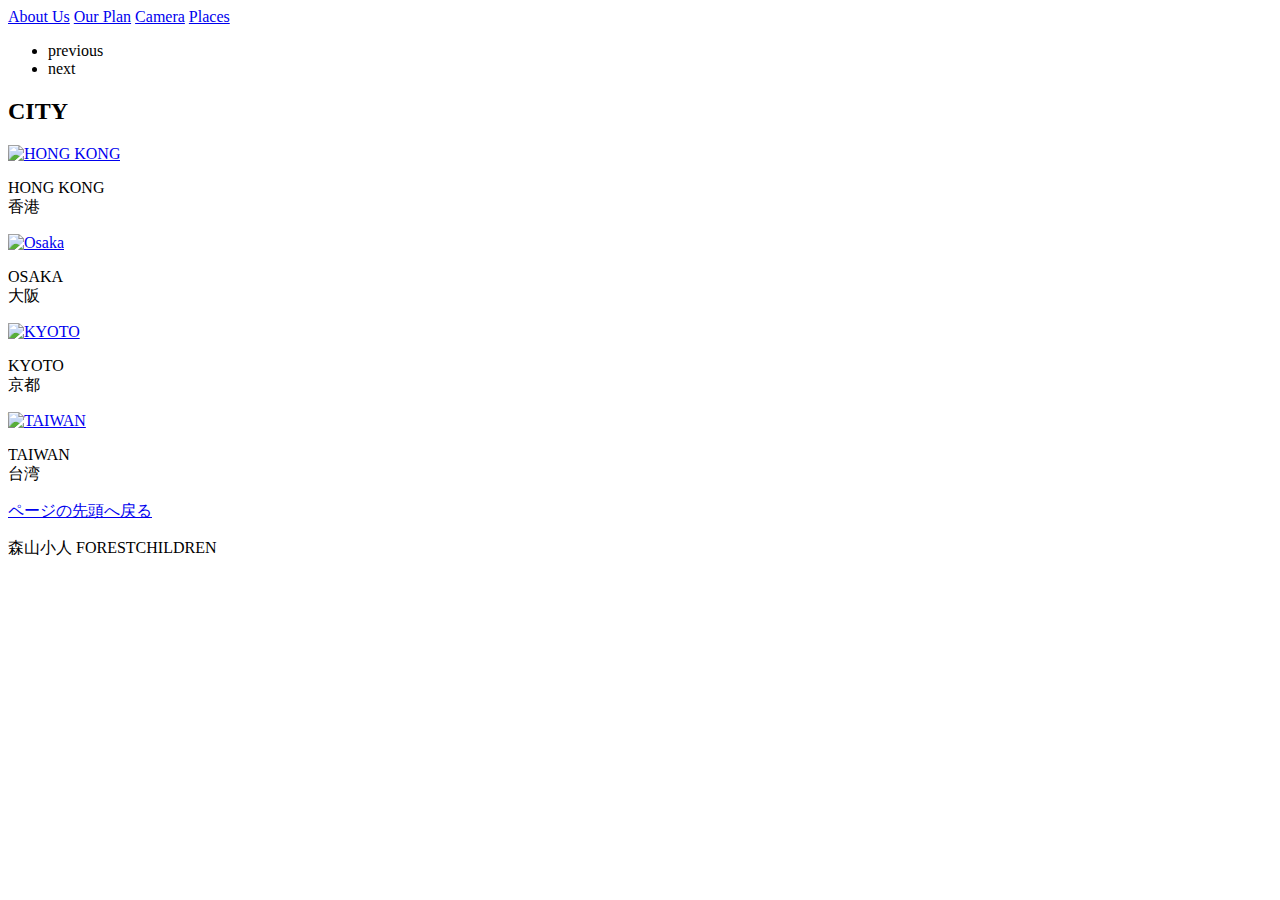
==== index.html @ 2f8fb717 "Create index.html" ====
<DOCTYPE! html>
<meta charset="utf-8">
<html lang="ja">
<head>
 <title>森山小人-Forest Children</title> 
<link rel="stylesheet" href="stylesheet.css">
    </head>
    
<body>
    <header>
      <div class="container">
    <a href="#">About Us</a>
      <a href="#"> Our Plan</a>
      <a href="#"> Camera</a>
      <a href="#">Places</a>
      </div>
</header>
    <main>
    <div class="contents">
        <img id="main">
        <nav>
        <ul>
        <li id="pre">previous</li>
        <li id="next">next</li>
        </ul>
        </nav>
        <ul class="thumbnails">
            
        </ul>
      </div>
      <div class="main">
      <h2>CITY</h2>
      <div class="place_intro">
          <div class="place_pic">
          <a href="#"><img src="img/hongkong_cover.JPG" alt="HONG KONG"></a>
            </div>
          <p class="name">HONG KONG <br>香港</p>
    </div>
     <div class="place_intro">
         <div class="place_pic">
         <a href="#"><img src="img/Osaka.JPG" alt="Osaka"></a>
         </div>
           <p class="name">OSAKA<br>大阪</p>
    </div>
     <div class="place_intro">
         <div class="place_pic">
          <a href="#"><img src="img/Kyoto.JPG" alt="KYOTO"></a>
         </div>
           <p class="name">KYOTO<br>京都</p>
    </div>
     <div class="place_intro">
         <div class="place_pic">
         <a href="#"><img src="img/taiwan.jpg" alt="TAIWAN"></a>
         </div>
          <p class="name">TAIWAN<br>台湾</p>
    </div>
      </div>
    </main>
   <p id="pagetop"><a href="#top">ページの先頭へ戻る</a></p>
     <footer>
    <div class="bottom">
    <p> 森山小人 FORESTCHILDREN</p>          
              </div>
    </footer>
    <script src="main.js"></script>
    </body>
</html>
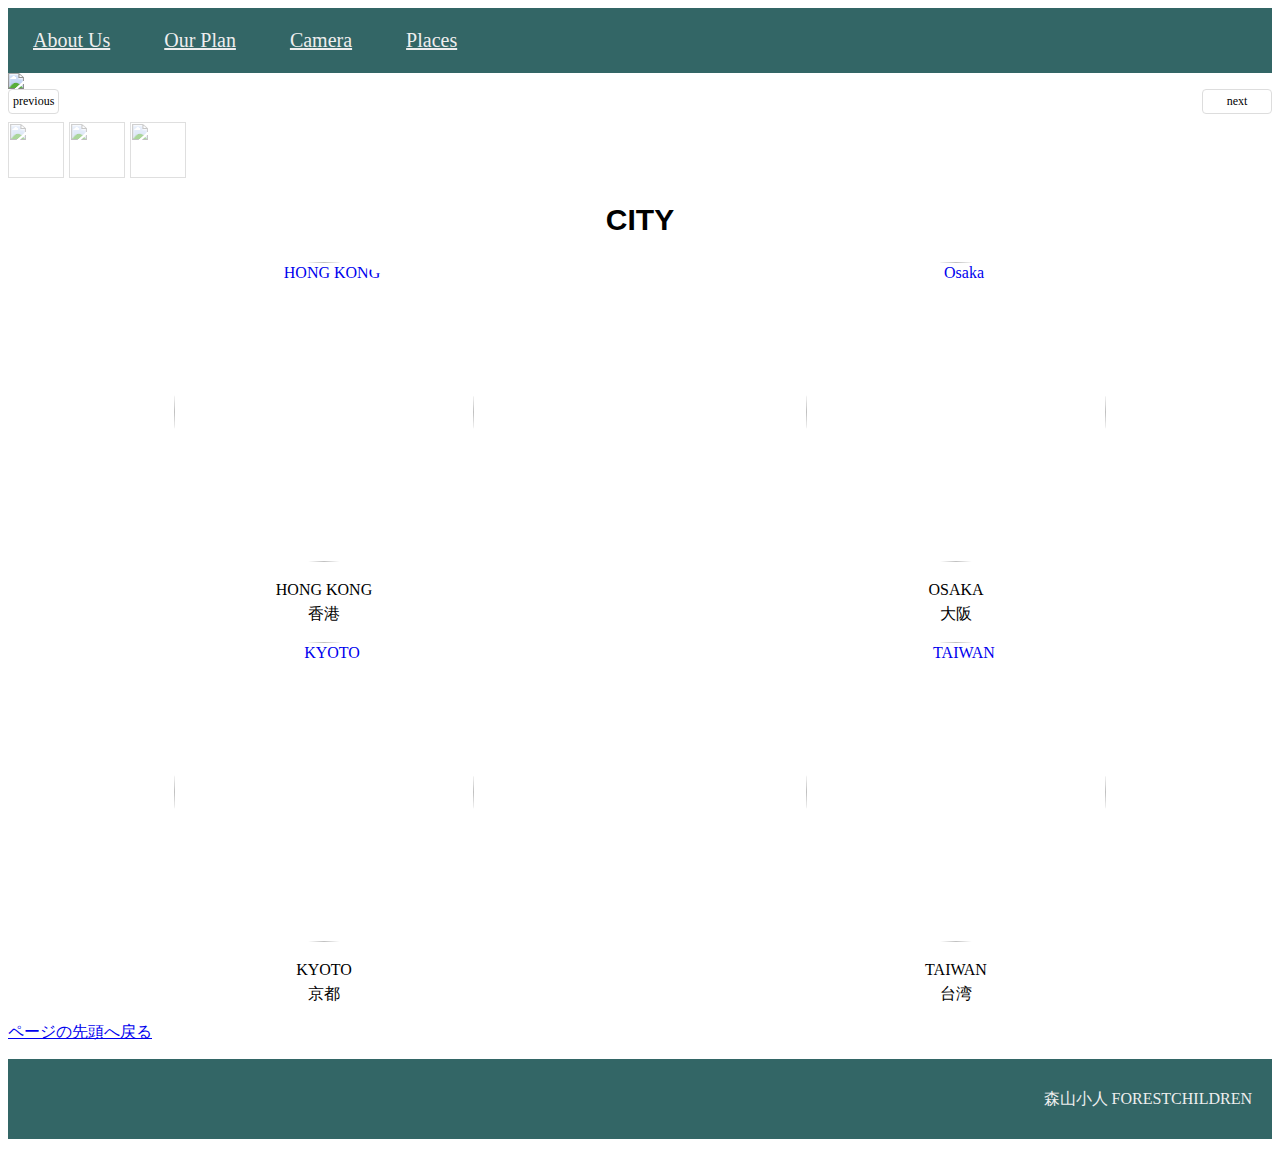
==== commit 7e2f6418: "Add files via upload" ====
--- a/index.html
+++ b/index.html
@@ -64,4 +64,4 @@
     </footer>
     <script src="main.js"></script>
     </body>
-</html>
+</html>--- a/stylesheet.css
+++ b/stylesheet.css
@@ -0,0 +1,137 @@
+@charset"utf-8";
+
+
+
+.container, main, header, footer{
+    width: auto;
+}
+
+@media(max-width:450px){
+    width:auto;
+}
+
+header{
+   line-height: 65px;
+    background-color: #336666;
+    height: 65px;
+}
+
+.container a{
+    padding-right:25px;
+    padding-left: 25px;
+    display: inline-block;  
+    color: #EEEEEE;
+    text-align: center;
+    font-size: 20px;
+    
+}
+
+ul{
+    list-style-type: none;
+    padding: 0;
+    margin: 0;
+}
+
+#prev,
+#next{
+    width: 60px;
+}
+
+nav li{
+    border: 1px solid #ddd;
+    border-radius: 4px;
+    font-size: 12px;
+    padding: 4px;
+    text-align: center;
+    cursor: pointer;
+    user-select: none;
+}
+
+nav li :hover{
+    background-color: #f8f8f8; 
+}
+
+.thumbnails{
+    display: grid;
+    gap:5px;
+    grid-template-columns: repeat(5, 56px);
+}
+
+.thumbnails li{
+    cursor: pointer;
+    opacity: 0.5;
+}
+
+.thumbnails li:hover{
+    opacity: 1;
+}
+
+img{
+    
+    vertical-align: bottom;
+}
+
+#main{
+    width: auto;
+    height:auto;
+    margin-bottom: 8px;
+    display: inline-block;
+    margin: 0 auto;
+}
+
+nav{
+    margin-bottom: 8px
+}
+
+nav ul{
+    display: flex;
+    justify-content: space-between;
+}
+
+.thumbnails img{
+    width: 56px;
+}
+
+.container a:hover{
+    transition: 0.8s;
+    background-color: #2F4F4F;
+}
+
+.place_intro img{
+    border-radius: 100%;
+    height: 300px;
+    width: 300px;
+}
+
+.place_intro a:hover{
+    opacity: 0.8;
+    transition: 0.8s;
+}
+
+.place_intro{
+    float: left;
+    width: 50%;
+    text-align: center;
+}
+
+.name{
+    width: 80%;
+    display: inline-block;
+    text-align: center;
+    line-height: 1.5;
+}
+
+.main h2{
+    text-align: center;
+    font-family: sans-serif;
+    font-size: 30px;
+}
+
+footer{
+    clear: both;
+    background-color: #336666;
+    line-height: 5;
+    text-align: right;
+    padding-right: 20px;
+    color: #EEEEEE;
+}
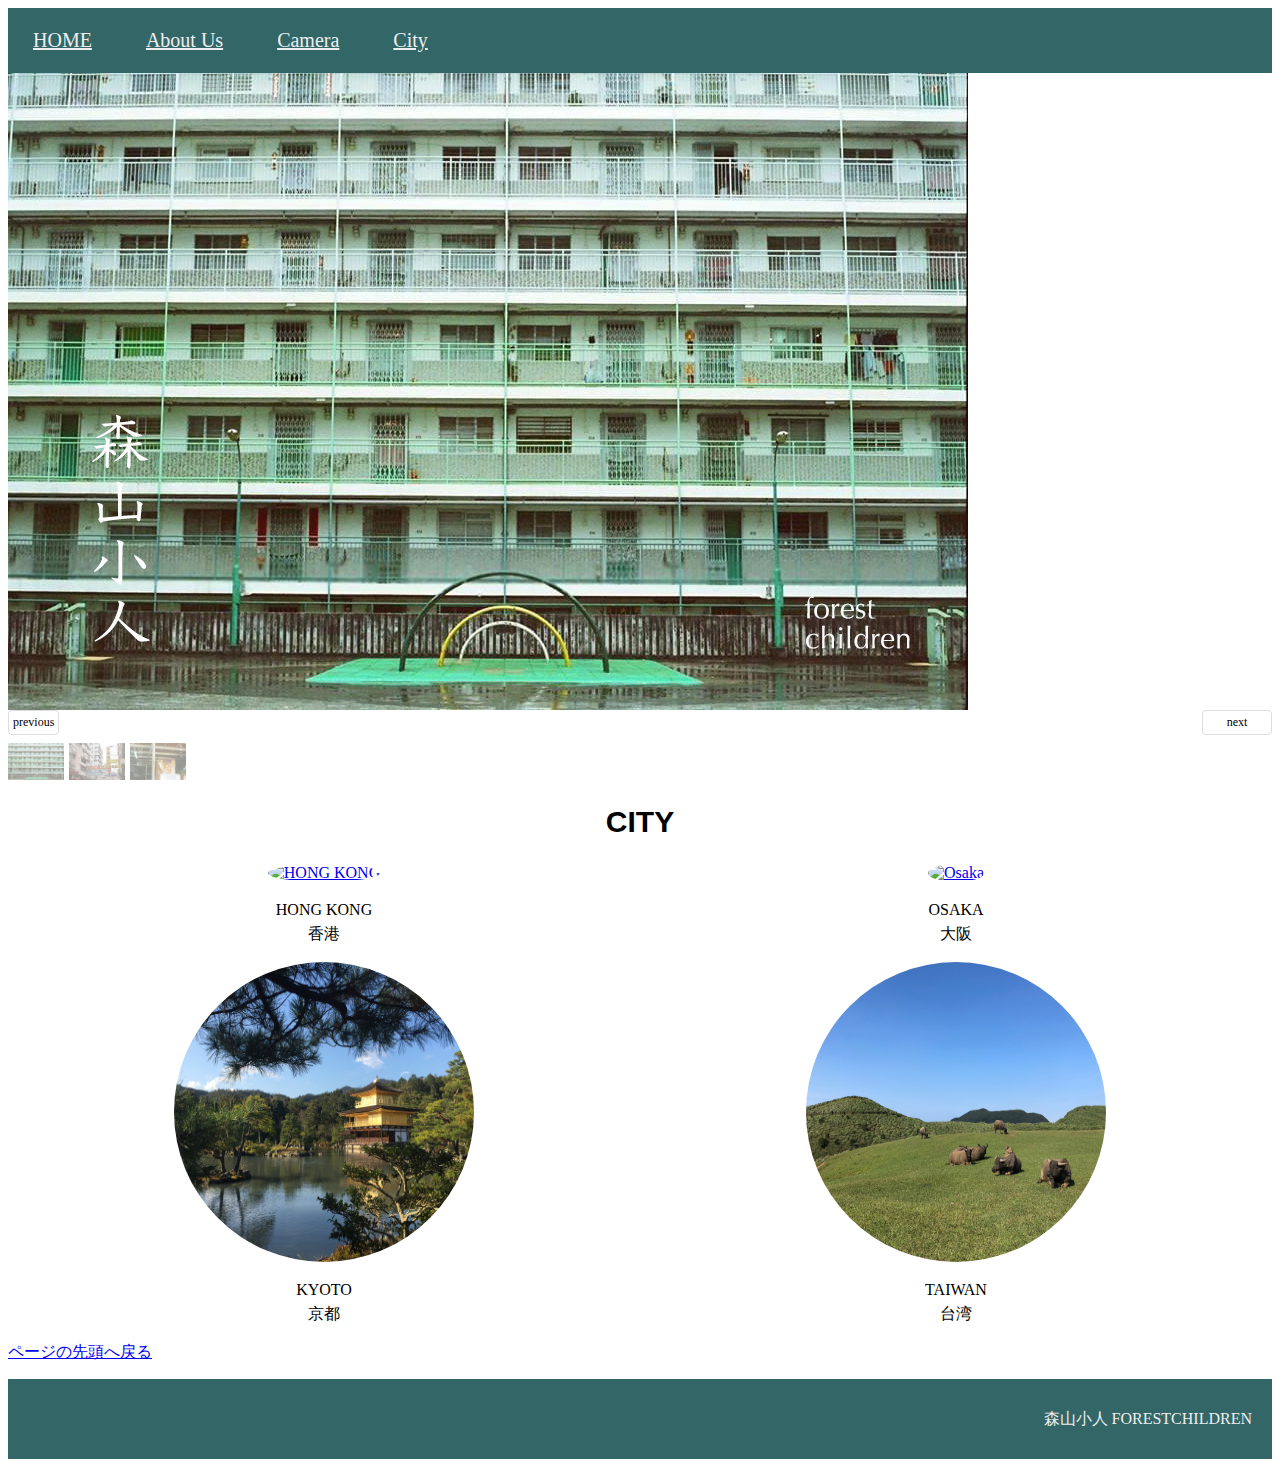
==== commit e5cdf1c3: "Add files via upload" ====
--- a/index.html
+++ b/index.html
@@ -1,18 +1,19 @@
-<DOCTYPE! html>
+<!DOCTYPE html>
 <meta charset="utf-8">
 <html lang="ja">
 <head>
- <title>森山小人-Forest Children</title> 
+ <title>森山小人-Forest Children</title>
+<meta name="description" content="森山小人-Forest Children">
 <link rel="stylesheet" href="stylesheet.css">
     </head>
     
 <body>
     <header>
       <div class="container">
-    <a href="#">About Us</a>
-      <a href="#"> Our Plan</a>
+     <a href="index.html"> HOME</a>
+    <a href="aboutus.html">About Us</a>
       <a href="#"> Camera</a>
-      <a href="#">Places</a>
+      <a href="#">City</a>
       </div>
 </header>
     <main>
--- a/stylesheet.css
+++ b/stylesheet.css
@@ -135,3 +135,15 @@
     padding-right: 20px;
     color: #EEEEEE;
 }
+
+
+/*ABOUTUS*/
+.propic{
+   height: 200px;
+   width: 300px;
+   border-radius: 100%;
+   margin-right: 200px;
+   margin-bottom: 50px;
+}
+
+
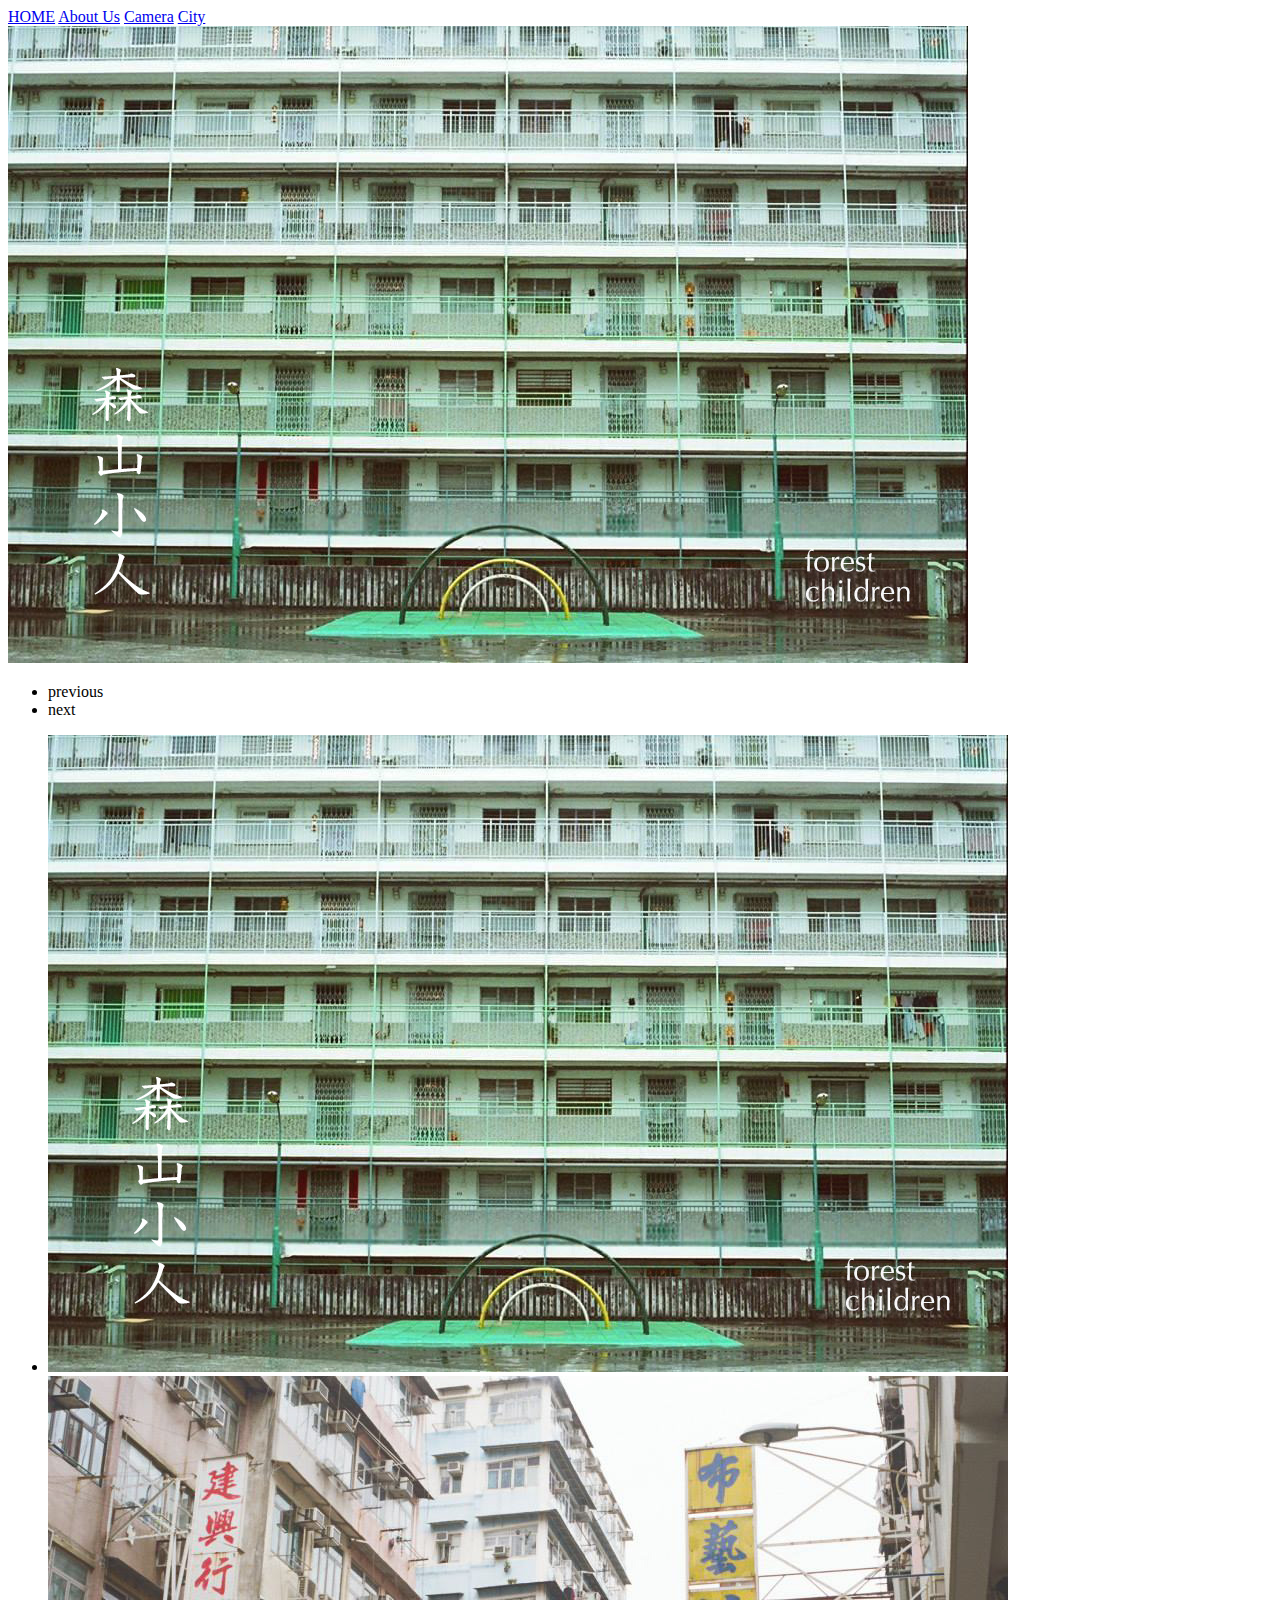
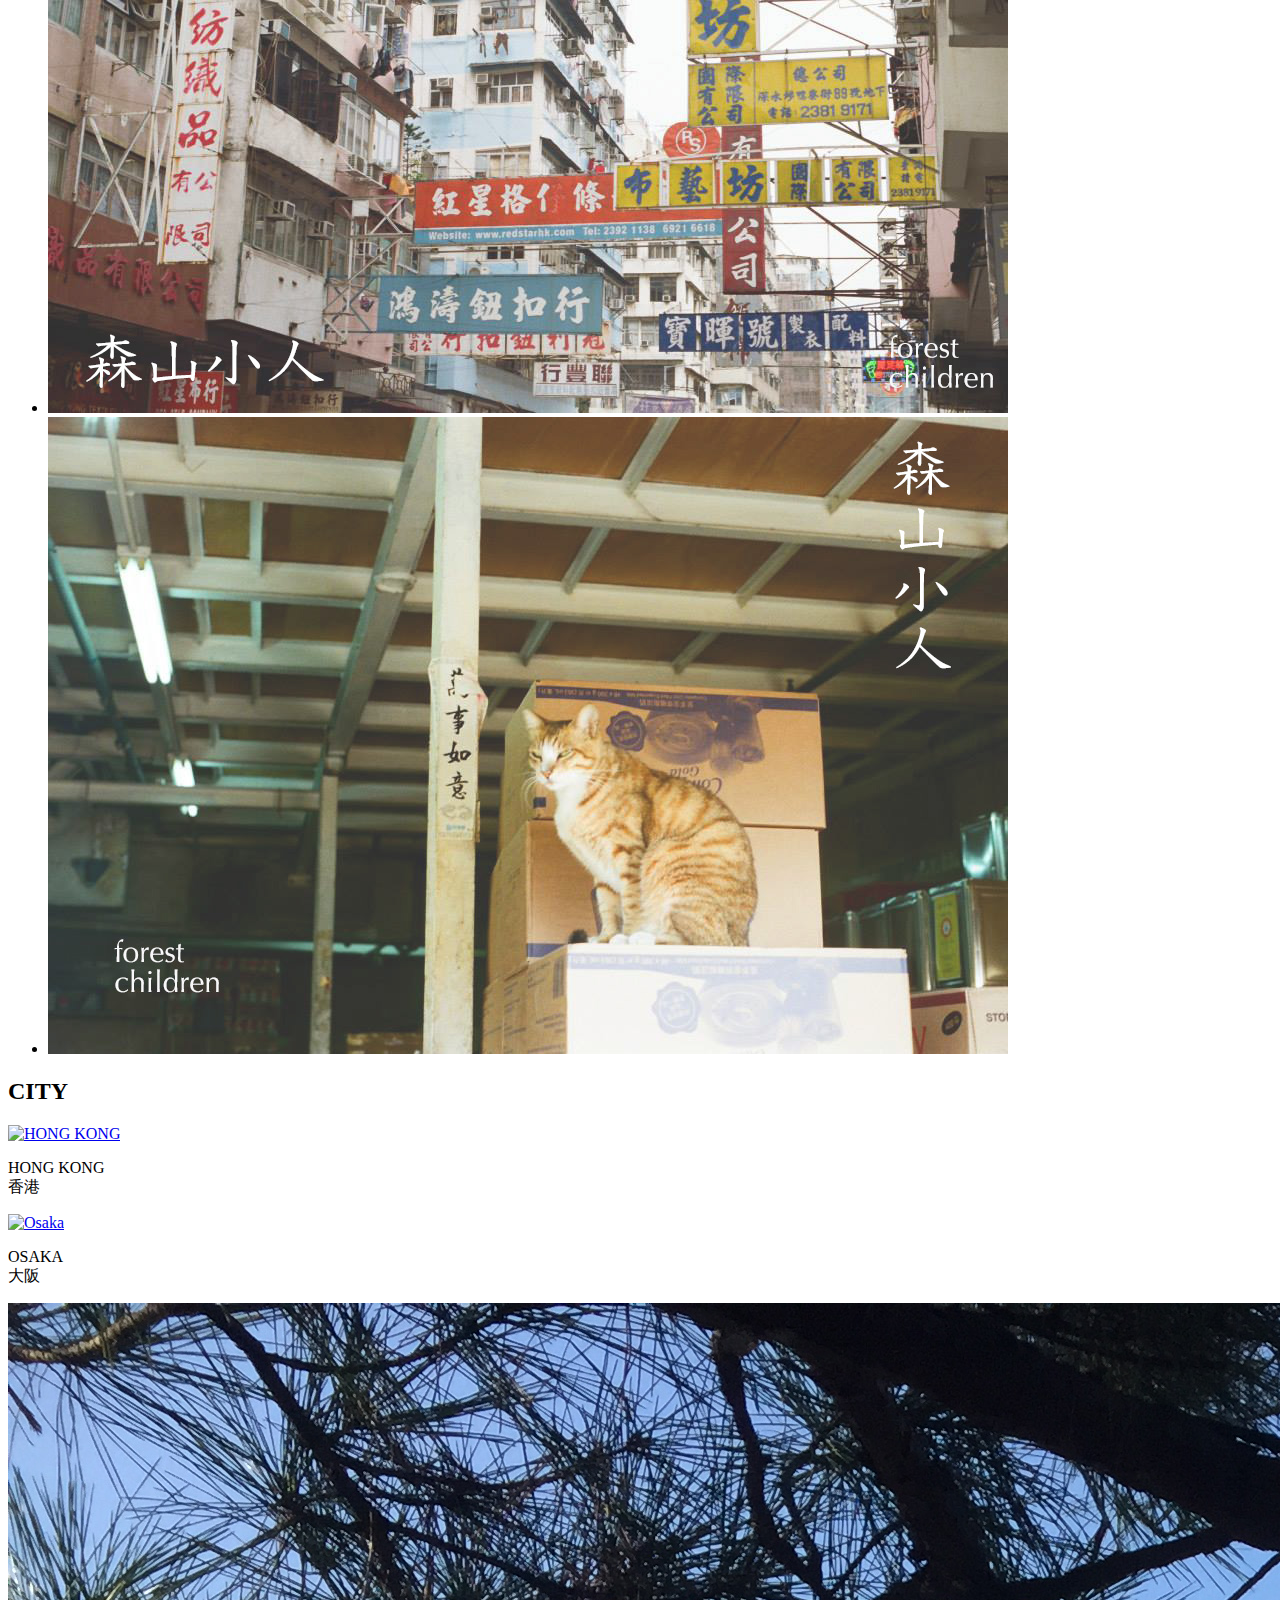
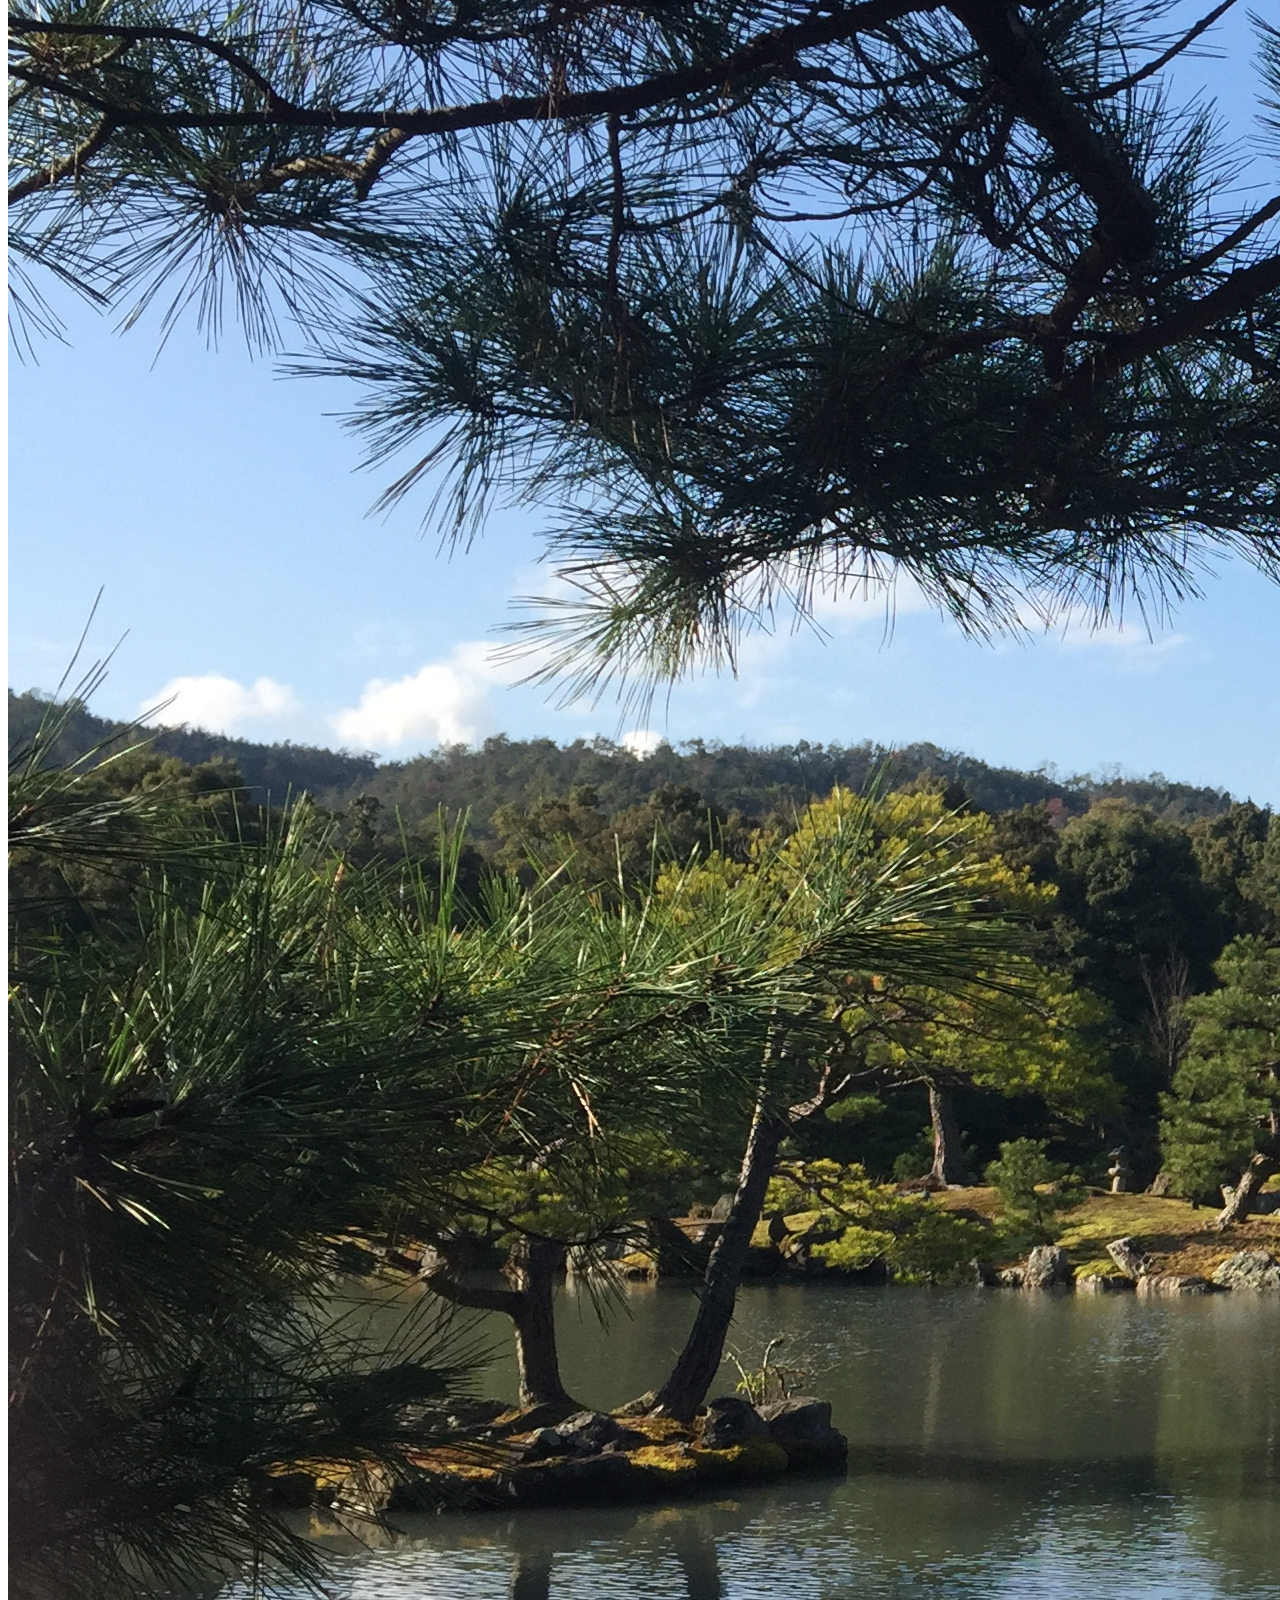
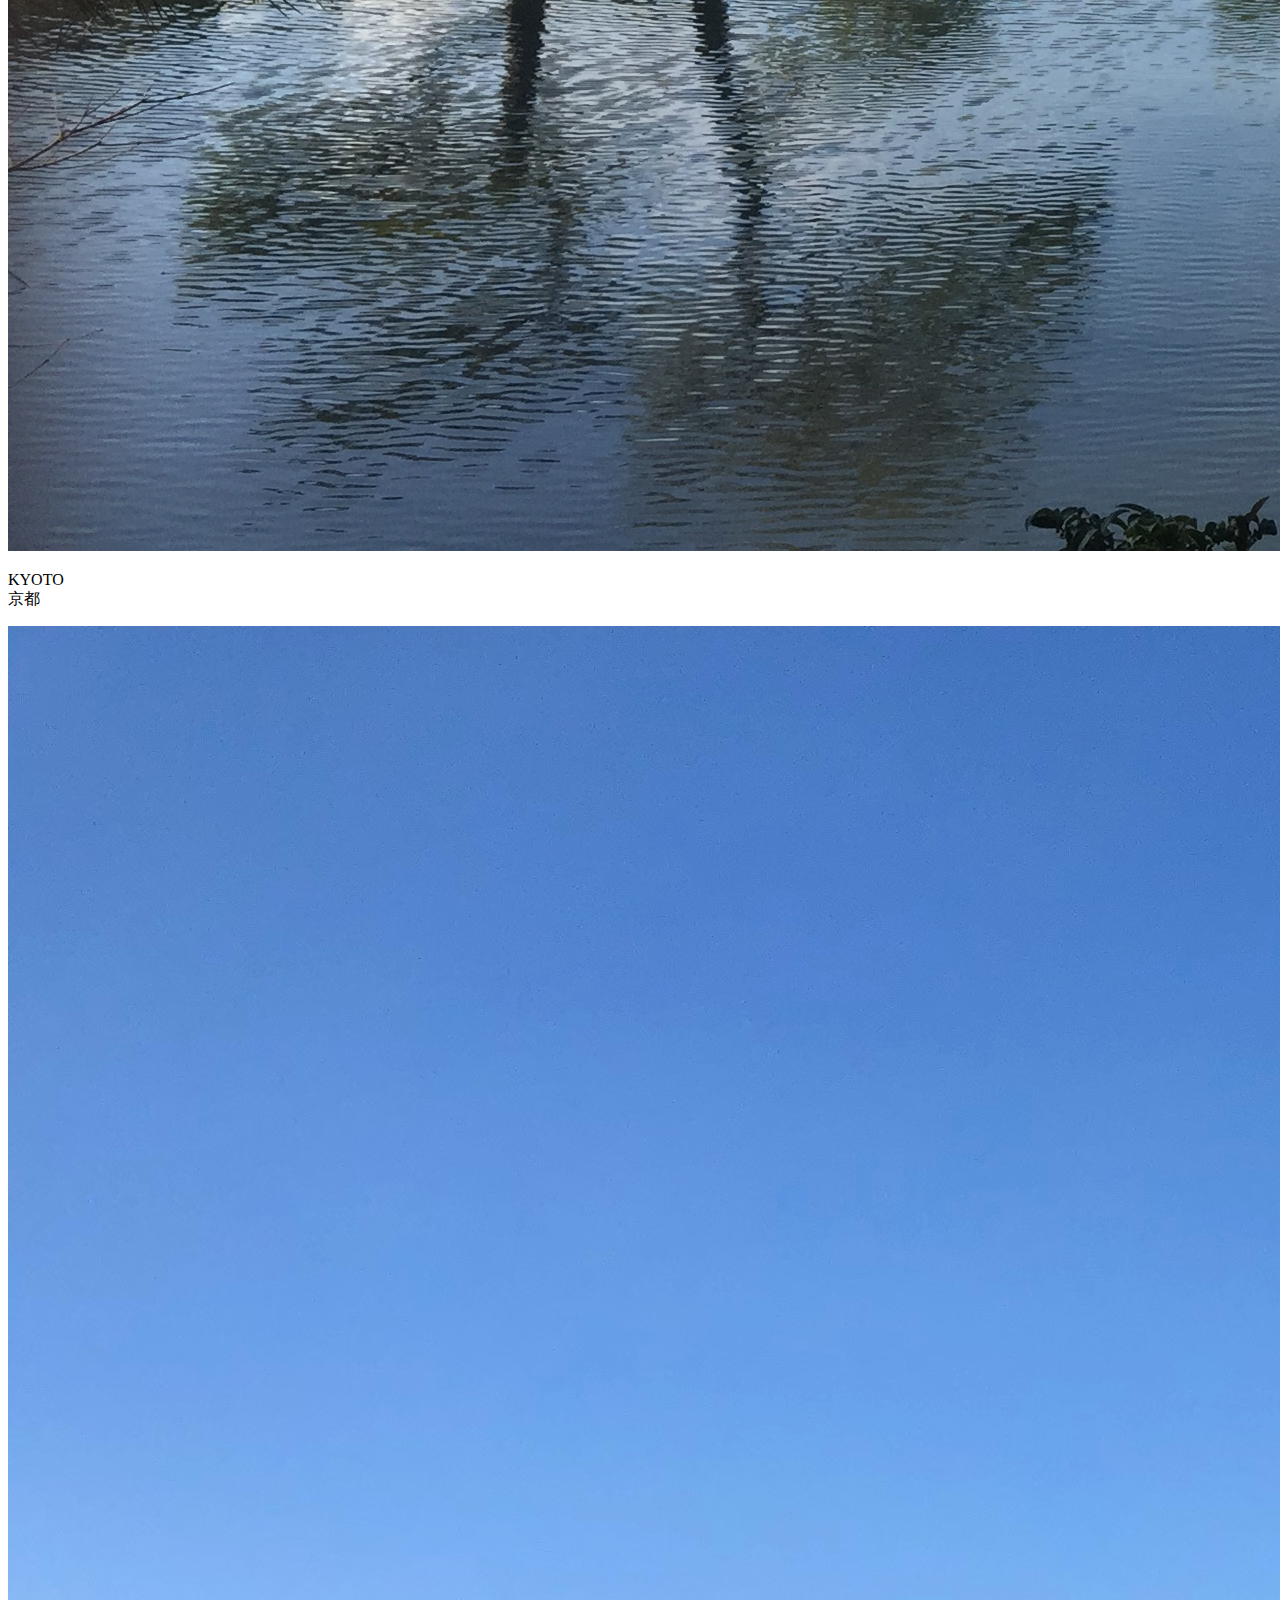
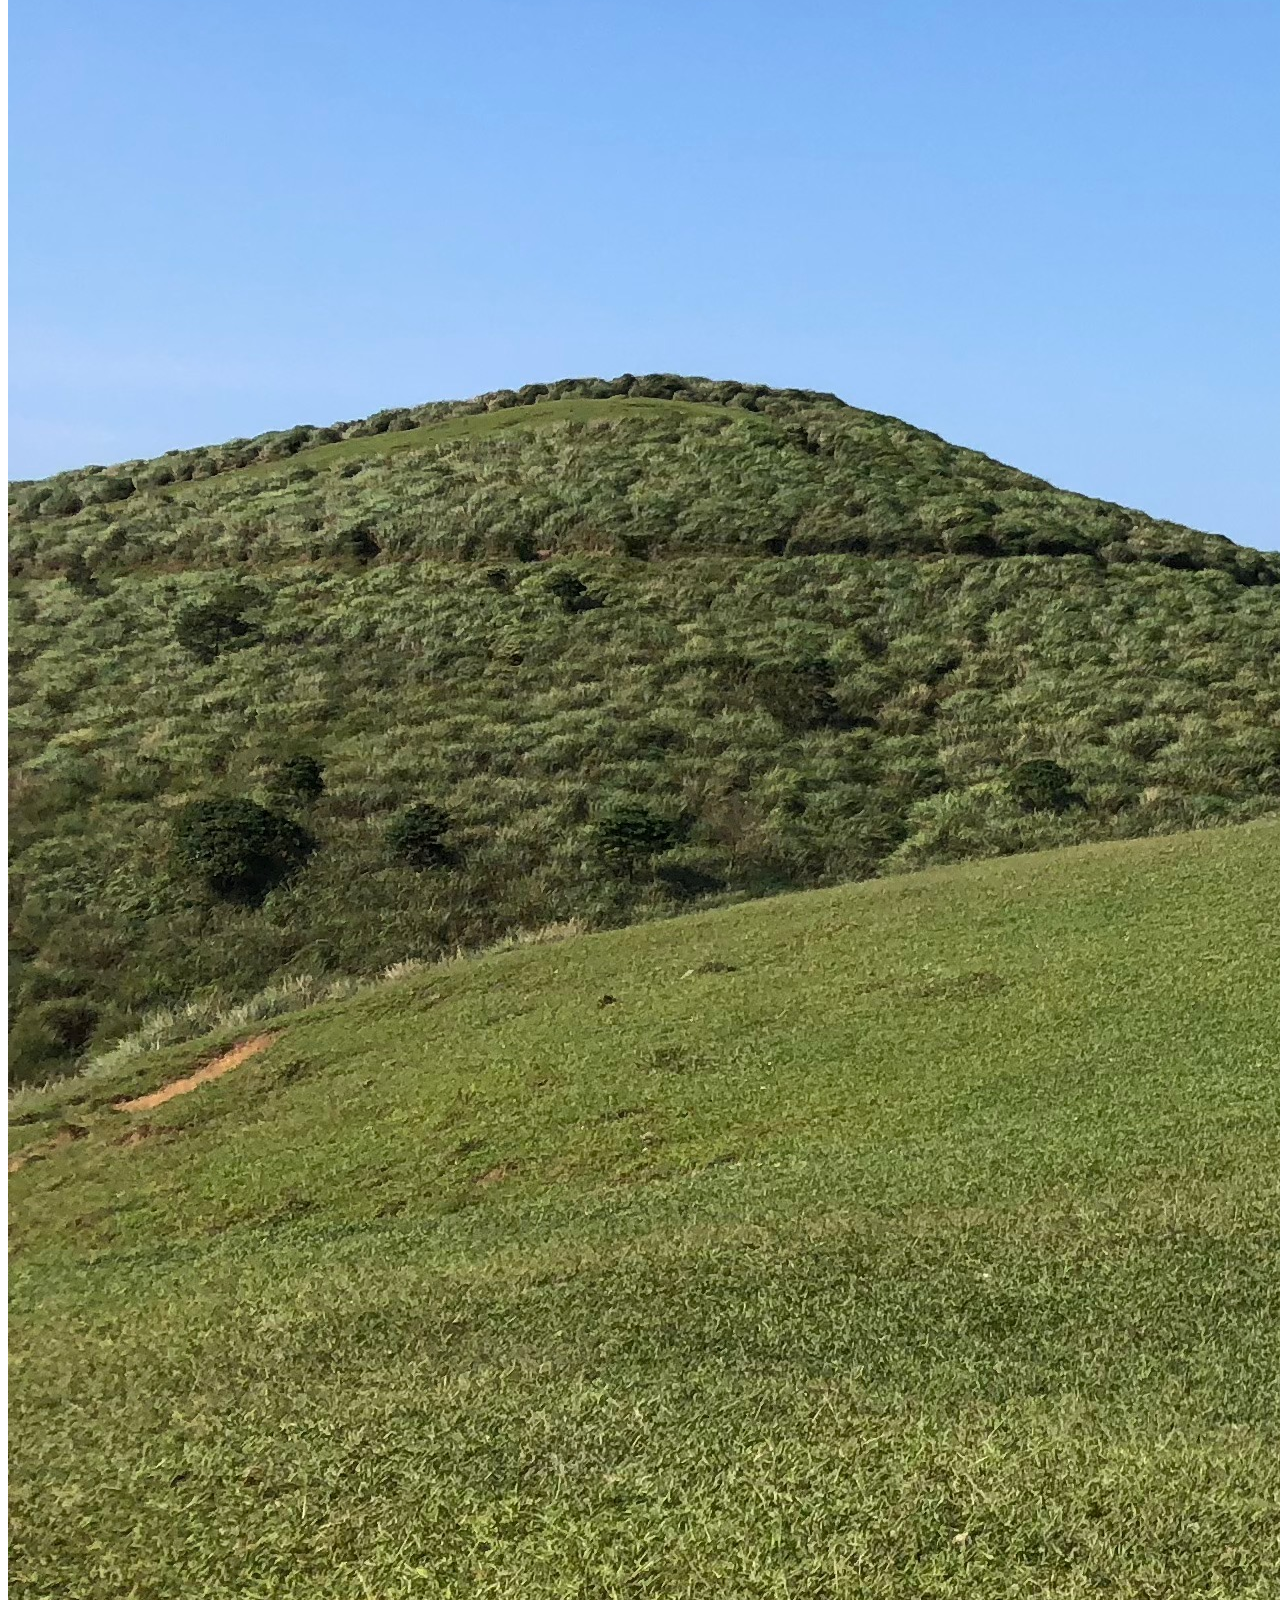
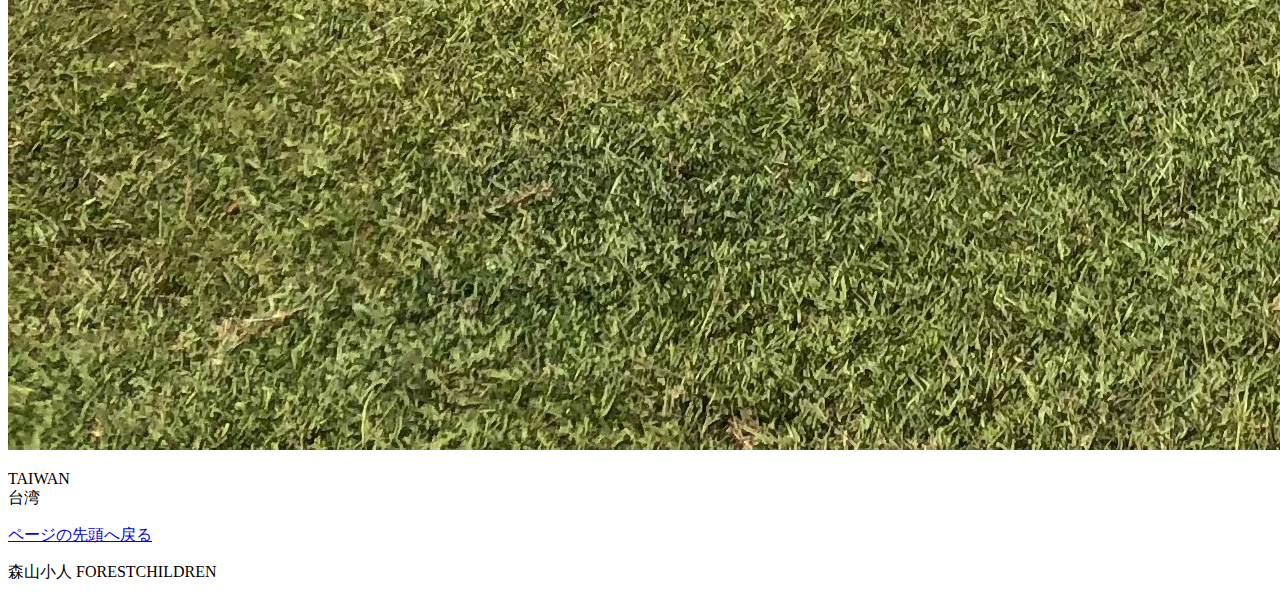
==== commit d21ba752: "Create index.html" ====
--- a/index.html
+++ b/index.html
@@ -65,4 +65,4 @@
     </footer>
     <script src="main.js"></script>
     </body>
-</html>+</html>
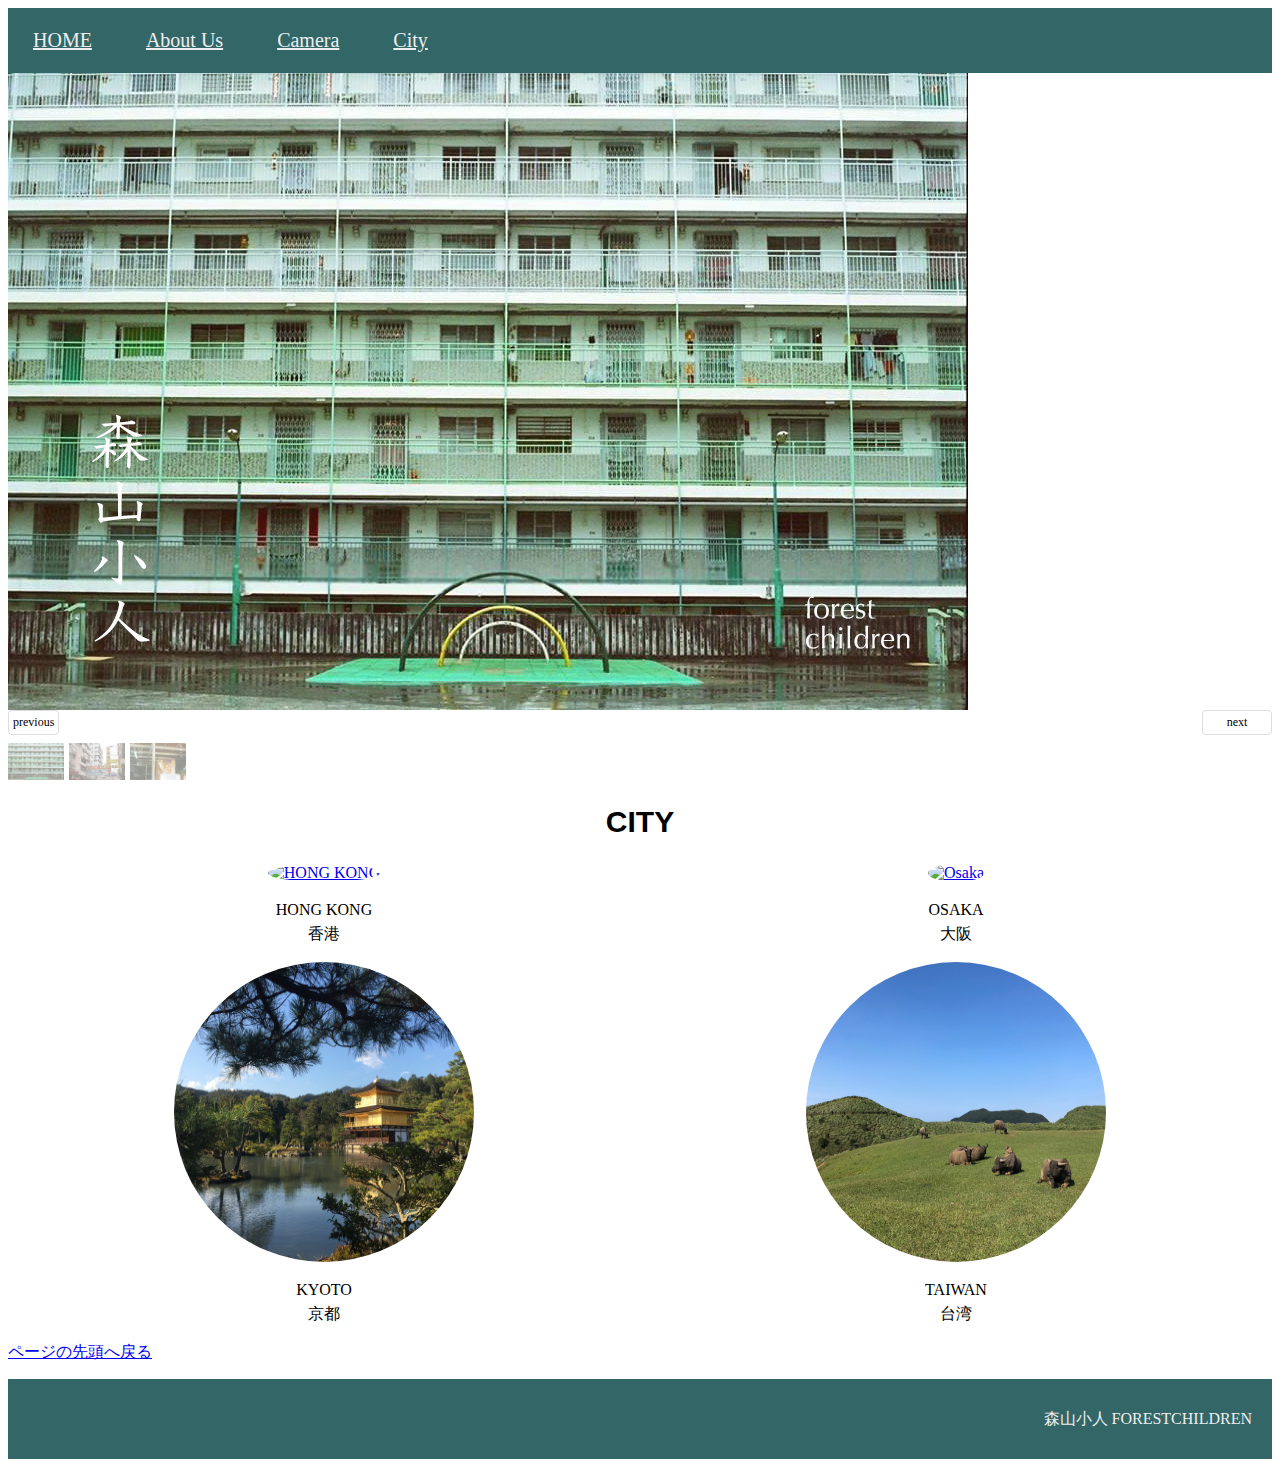
==== commit e4c1c581: "Update index.html" ====
--- a/index.html
+++ b/index.html
@@ -12,8 +12,8 @@
       <div class="container">
      <a href="index.html"> HOME</a>
     <a href="aboutus.html">About Us</a>
-      <a href="#"> Camera</a>
-      <a href="#">City</a>
+      <a href="camera.html"> Camera</a>
+      <a href="city.html">City</a>
       </div>
 </header>
     <main>
--- a/stylesheet.css
+++ b/stylesheet.css
@@ -0,0 +1,149 @@
+@charset"utf-8";
+
+
+
+.container, main, header, footer{
+    width: auto;
+}
+
+@media(max-width:450px){
+    width:auto;
+}
+
+header{
+   line-height: 65px;
+    background-color: #336666;
+    height: 65px;
+}
+
+.container a{
+    padding-right:25px;
+    padding-left: 25px;
+    display: inline-block;  
+    color: #EEEEEE;
+    text-align: center;
+    font-size: 20px;
+    
+}
+
+ul{
+    list-style-type: none;
+    padding: 0;
+    margin: 0;
+}
+
+#prev,
+#next{
+    width: 60px;
+}
+
+nav li{
+    border: 1px solid #ddd;
+    border-radius: 4px;
+    font-size: 12px;
+    padding: 4px;
+    text-align: center;
+    cursor: pointer;
+    user-select: none;
+}
+
+nav li :hover{
+    background-color: #f8f8f8; 
+}
+
+.thumbnails{
+    display: grid;
+    gap:5px;
+    grid-template-columns: repeat(5, 56px);
+}
+
+.thumbnails li{
+    cursor: pointer;
+    opacity: 0.5;
+}
+
+.thumbnails li:hover{
+    opacity: 1;
+}
+
+img{
+    
+    vertical-align: bottom;
+}
+
+#main{
+    width: auto;
+    height:auto;
+    margin-bottom: 8px;
+    display: inline-block;
+    margin: 0 auto;
+}
+
+nav{
+    margin-bottom: 8px
+}
+
+nav ul{
+    display: flex;
+    justify-content: space-between;
+}
+
+.thumbnails img{
+    width: 56px;
+}
+
+.container a:hover{
+    transition: 0.8s;
+    background-color: #2F4F4F;
+}
+
+.place_intro img{
+    border-radius: 100%;
+    height: 300px;
+    width: 300px;
+}
+
+.place_intro a:hover{
+    opacity: 0.8;
+    transition: 0.8s;
+}
+
+.place_intro{
+    float: left;
+    width: 50%;
+    text-align: center;
+}
+
+.name{
+    width: 80%;
+    display: inline-block;
+    text-align: center;
+    line-height: 1.5;
+}
+
+.main h2{
+    text-align: center;
+    font-family: sans-serif;
+    font-size: 30px;
+}
+
+footer{
+    clear: both;
+    background-color: #336666;
+    line-height: 5;
+    text-align: right;
+    padding-right: 20px;
+    color: #EEEEEE;
+}
+
+
+/*ABOUTUS*/
+.propic{
+   height: 200px;
+   width: 300px;
+   border-radius: 100%;
+   margin-right: 200px;
+   margin-bottom: 50px;
+}
+
+
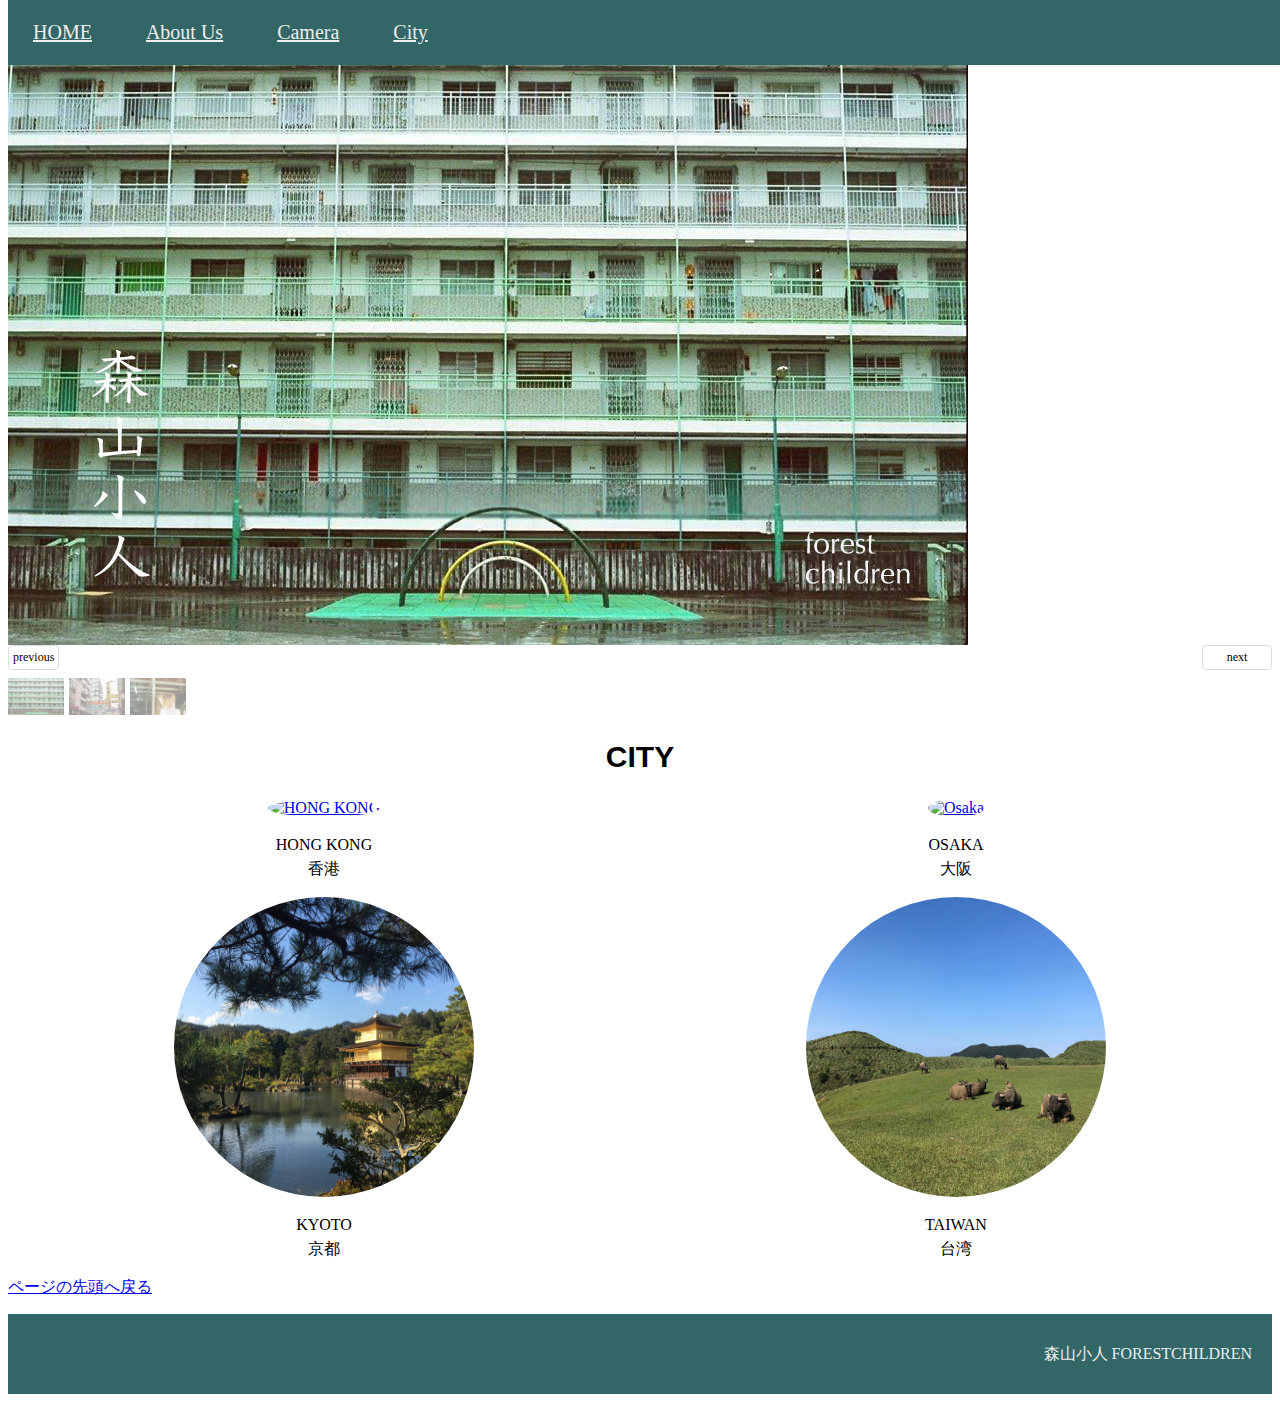
==== commit ce6fb80e: "Update index.html" ====
--- a/index.html
+++ b/index.html
@@ -33,25 +33,25 @@
       <h2>CITY</h2>
       <div class="place_intro">
           <div class="place_pic">
-          <a href="#"><img src="img/hongkong_cover.JPG" alt="HONG KONG"></a>
+          <a href="Hongkong.html"><img src="img/hongkong_cover.JPG" alt="HONG KONG"></a>
             </div>
           <p class="name">HONG KONG <br>香港</p>
     </div>
      <div class="place_intro">
          <div class="place_pic">
-         <a href="#"><img src="img/Osaka.JPG" alt="Osaka"></a>
+         <a href="Osaka.html"><img src="img/Osaka.JPG" alt="Osaka"></a>
          </div>
            <p class="name">OSAKA<br>大阪</p>
     </div>
      <div class="place_intro">
          <div class="place_pic">
-          <a href="#"><img src="img/Kyoto.JPG" alt="KYOTO"></a>
+          <a href="Kyoto.html"><img src="img/Kyoto.JPG" alt="KYOTO"></a>
          </div>
            <p class="name">KYOTO<br>京都</p>
     </div>
      <div class="place_intro">
          <div class="place_pic">
-         <a href="#"><img src="img/taiwan.jpg" alt="TAIWAN"></a>
+         <a href="Taiwan.html"><img src="img/taiwan.jpg" alt="TAIWAN"></a>
          </div>
           <p class="name">TAIWAN<br>台湾</p>
     </div>
--- a/stylesheet.css
+++ b/stylesheet.css
@@ -6,14 +6,28 @@
     width: auto;
 }
 
-@media(max-width:450px){
-    width:auto;
-}
+@media(max-width:1280px){
+    .container, main, header, footer{
+        width: auto;
+        margin: 0 auto;
+    }
+    }
+
+@media(max-width:960px){
+    .container, main, header, footer{
+        width: auto;
+        margin: 0 auto;}
+    }
+    
 
 header{
    line-height: 65px;
     background-color: #336666;
     height: 65px;
+    width: 100%;
+    position: fixed;
+    z-index: 10;
+    top: 0;
 }
 
 .container a{
@@ -141,9 +155,115 @@
 .propic{
    height: 200px;
    width: 300px;
-   border-radius: 100%;
+   border-radius: 20%;
    margin-right: 200px;
    margin-bottom: 50px;
 }
 
-
+.introduction{
+    padding-top: 50px;
+    text-align: center;
+}
+
+table{
+    text-align: center;
+    width: 50%;
+    margin-left: auto;
+    margin-right: auto;
+}
+
+/*CAMERA*/
+.cameraintro{
+    margin: 30px auto;
+    width: 600px;
+    text-align: center;
+    padding-top: 50px;
+}
+
+.campic{
+    width: 500px;
+}
+
+.menu{
+    list-style-type: none;
+    padding: 0;
+    margin: 0;
+    display: inline;
+    text-align: center;
+    float: left;
+}
+
+.menu li a{
+    display: inline-block;
+    width: 100px;
+    text-align: center;
+    padding: 8px 0;
+    color: #2E4053;
+    text-decoration: none;
+    border-radius: 8px 8px 0 0;
+}
+
+.menu li a.active{
+    background: #03A891;
+    color: #F1F1F1;
+}
+
+.menu li a:not(.active):hover{
+    transition: 0.5s;
+    opacity: 0.5;
+}
+
+.details.active {
+    display: block;
+}
+
+.details{
+    display: none;
+}
+
+/*CITY*/
+.city img{
+    width: 500px;
+    border-radius: 4px;
+}
+
+.city{
+    text-align: center;
+    padding-top: 50px;
+}
+
+.city:hover{
+    opacity: 0.7;
+    transition: 0.4s;
+    cursor: pointer;
+}
+
+/*HONGKONG.Osaka.Taiwan.Kyoto*/
+
+.photo h2{
+    padding-top: 50px;
+    text-align: center;
+}
+
+.photo img{
+    width: 500px;
+}
+
+.photo ul{
+    flex-wrap: wrap;
+    display: flex;
+}
+
+.photo li{
+    flex: auto;
+    width: 50%;
+    margin: 0 auto;
+    text-align: center;
+    padding-bottom: 10px;
+}
+
+.backtocity{
+    color: black;
+    display: inline-block;
+    background: #D6F3C2;
+}
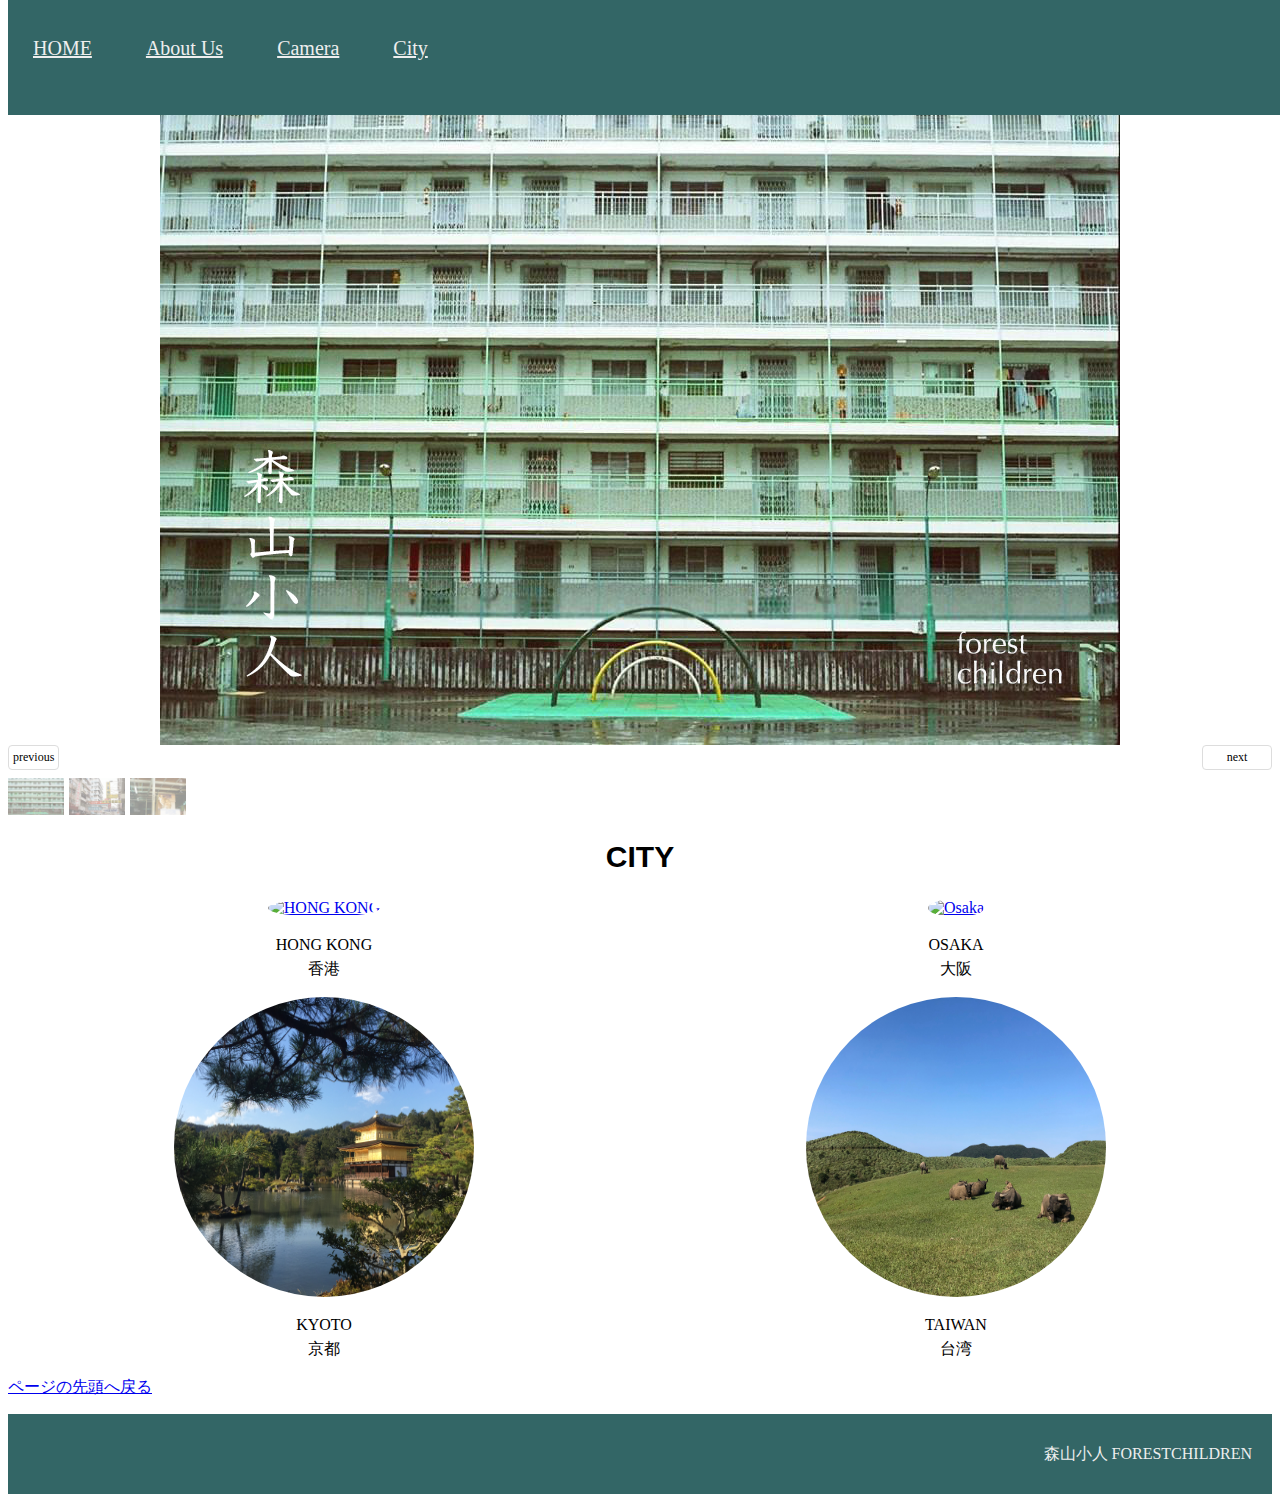
==== commit 7425716f: "Update index.html" ====
--- a/index.html
+++ b/index.html
@@ -9,6 +9,7 @@
     
 <body>
     <header>
+     <p class="blank"></p>
       <div class="container">
      <a href="index.html"> HOME</a>
     <a href="aboutus.html">About Us</a>
--- a/stylesheet.css
+++ b/stylesheet.css
@@ -28,6 +28,7 @@
     position: fixed;
     z-index: 10;
     top: 0;
+    padding-bottom:50px;
 }
 
 .container a{
@@ -40,9 +41,15 @@
     
 }
 
+.contents{
+    padding-top: 50px;
+    text-align:center;
+}
+    
+
 ul{
     list-style-type: none;
-    padding: 0;
+    padding:0;
     margin: 0;
 }
 
@@ -91,6 +98,7 @@
     margin-bottom: 8px;
     display: inline-block;
     margin: 0 auto;
+    padding-top:50px;
 }
 
 nav{
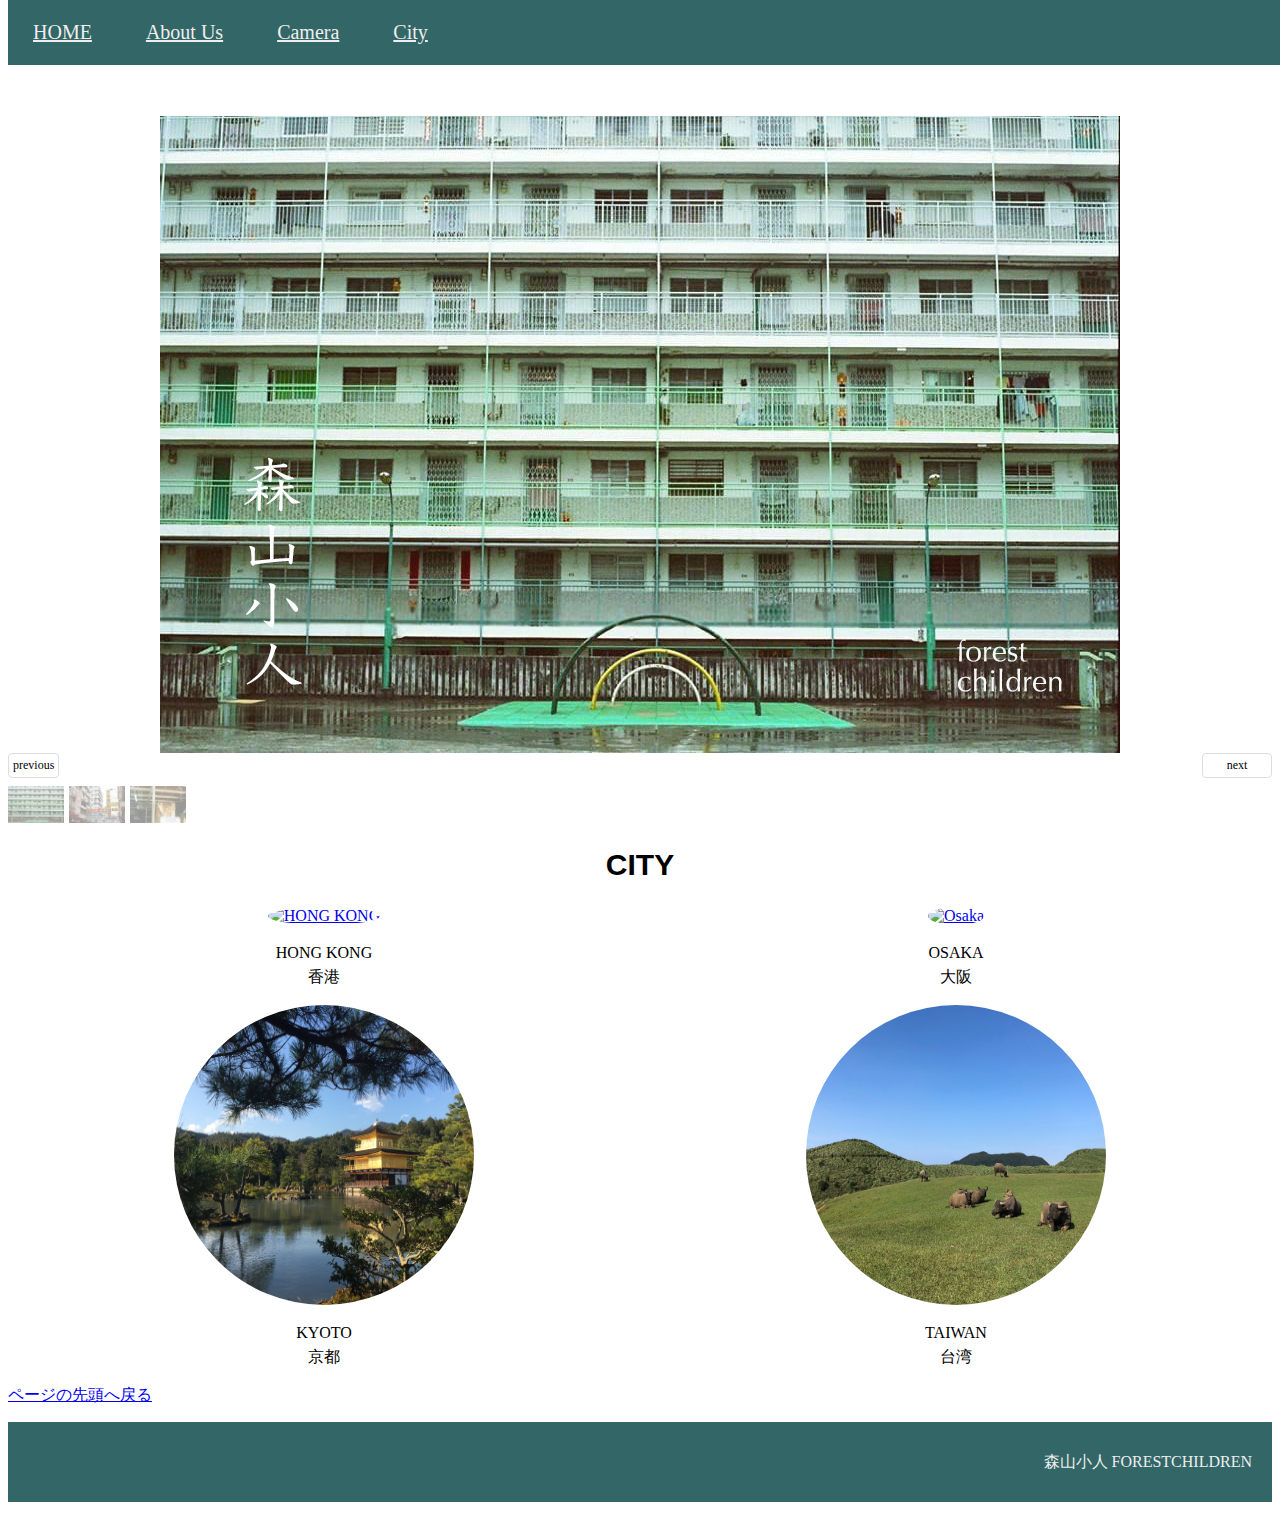
==== commit 8f33fe92: "Update index.html" ====
--- a/index.html
+++ b/index.html
@@ -9,7 +9,6 @@
     
 <body>
     <header>
-     <p class="blank"></p>
       <div class="container">
      <a href="index.html"> HOME</a>
     <a href="aboutus.html">About Us</a>
@@ -18,6 +17,7 @@
       </div>
 </header>
     <main>
+     <p class="blank"></p>
     <div class="contents">
         <img id="main">
         <nav>
--- a/stylesheet.css
+++ b/stylesheet.css
@@ -28,7 +28,6 @@
     position: fixed;
     z-index: 10;
     top: 0;
-    padding-bottom:50px;
 }
 
 .container a{
@@ -42,8 +41,8 @@
 }
 
 .contents{
-    padding-top: 50px;
     text-align:center;
+    padding-top:50px;
 }
     
 
